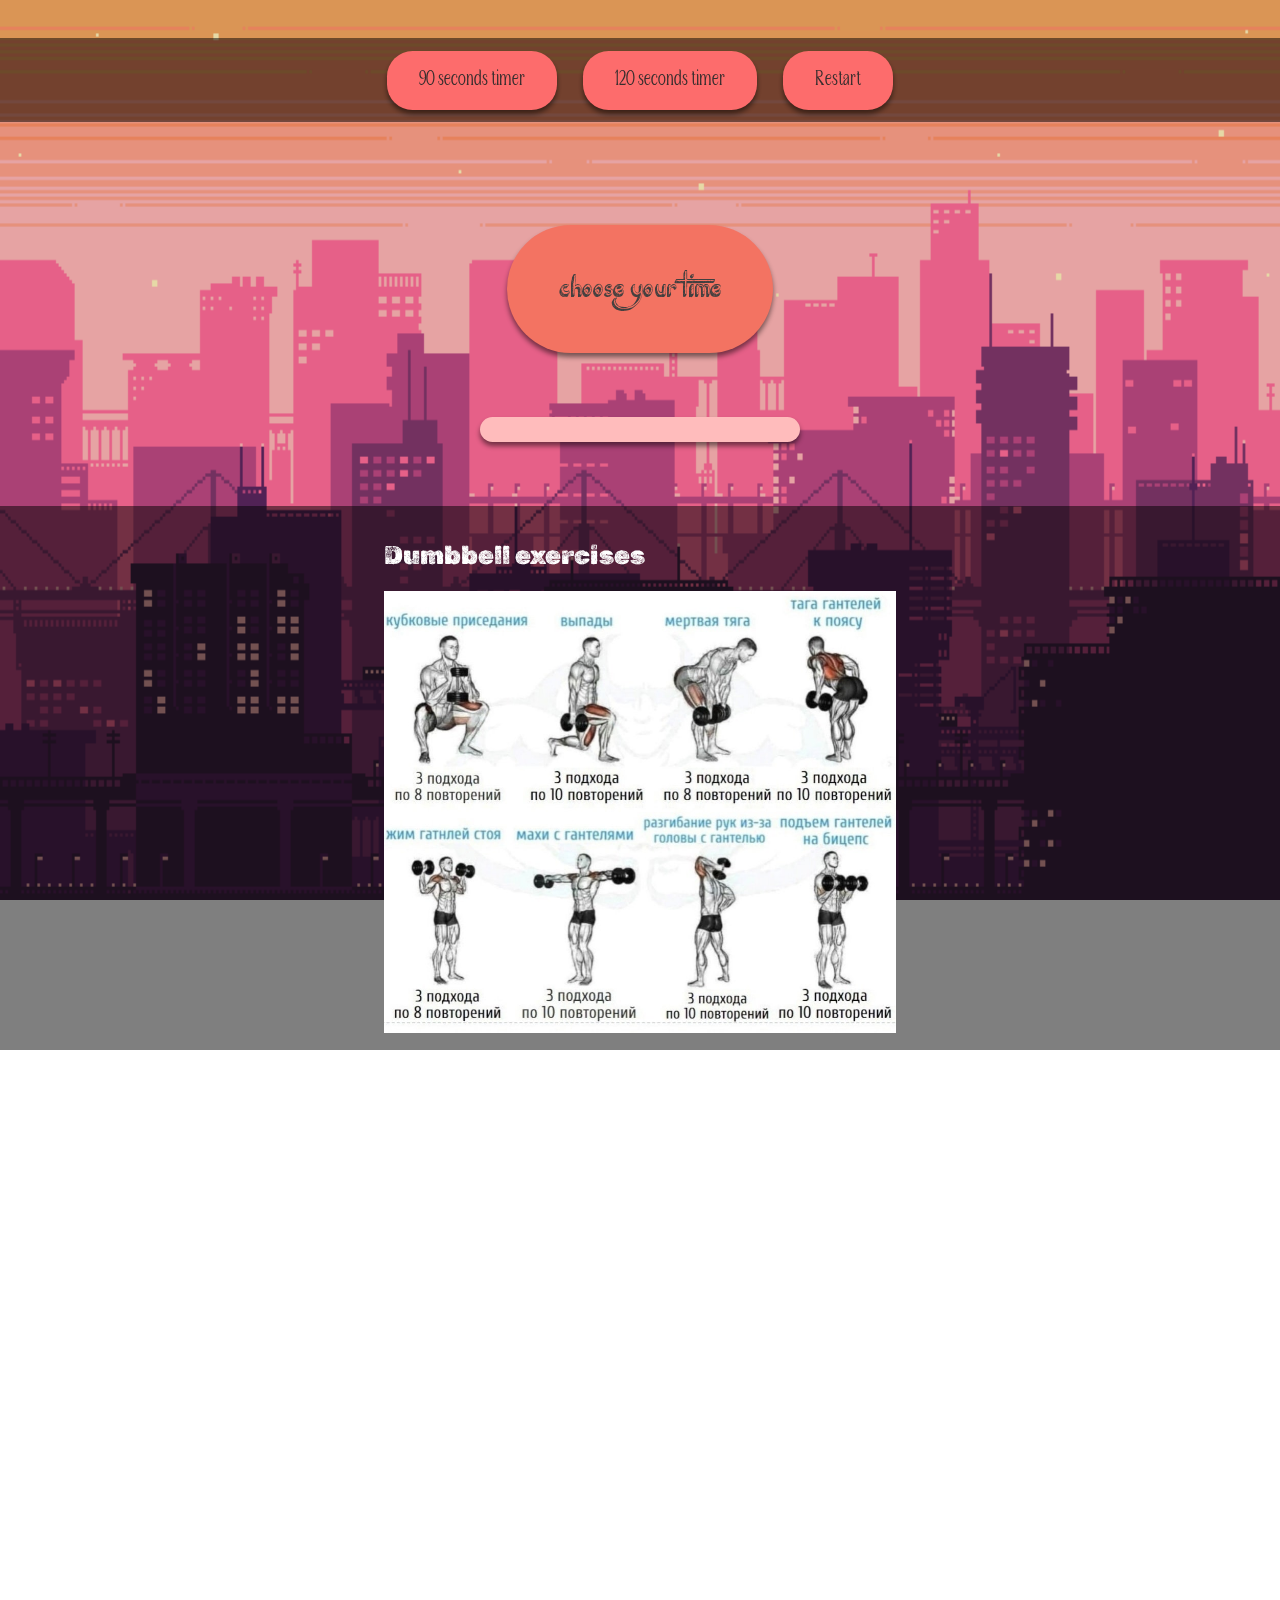
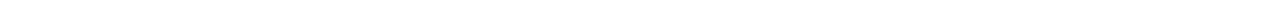
==== index.html @ c1ca0c8b "add main files" ====
<!DOCTYPE html>
<html lang="en">
<head>
    <meta charset="UTF-8">
    <meta http-equiv="X-UA-Compatible" content="IE=edge">
    <meta name="viewport" content="width=device-width, initial-scale=1.0">
    <title>Timer</title>
    <script src="js/script.js"></script>
    <link href="style/style.css" rel="stylesheet">
</head>
<body>
    <div class="timer-container">
        <img class="bg-img" src="img/bg-img4.gif">
        <div class="timer-tools">
            <button class="button-90s" onclick="time90s(), progressBar90s()">90 seconds timer</button>
            <button class="button-90s" onclick="time120s(), progressBar120s()">120 seconds timer</button>
            <a href="" class="button-90s">Restart</a>
        </div>
        <div class="timer">
            <p class="timer-default-text">choose your time</p>
            <p id="timer"></p>
        </div>
        <div id="progress-bar" class="progress-bar">
        </div>

        <div class="exercises-container">
            <div class="exercise-1">
                <h2>Dumbbell exercises</h2>
                <img src="img/TRAINING-1.jpg">
            </div>
        </div>
    </div>
</body>
</html>
---- style/style.css ----
@font-face {
    font-family: Cartoon;
    src: url(../font/National\ Cartoon.ttf);
}

@font-face {
    font-family: Cond;
    src: url(../font/Sulangor-SemCond.otf);
}

@font-face {
    font-family: Rubik;
    src: url(../font/RubikDirt-Regular.ttf);
}

::-webkit-scrollbar {
    display: none;
  }
body {
    margin: 0;
}
.timer-container {
    width: 100vw;
    height: 180vh;
    display: flex;
    justify-content: flex-start;
    align-items: center; 
    flex-direction: column;
    gap: 5vw;
    /* background: linear-gradient(to bottom, rgb(228, 167, 243), rgb(119, 249, 253)); */
    margin: 0;
    position: relative;
    overflow: hidden;
}
.bg-img {
    width: 100vw;
    height: 100vh;
    position: fixed;
    left: 0;
    top: 0;
    z-index: -1;
    filter: brightness(90%);
}
.timer-tools {
    display: flex;
    gap: 2vw;
    justify-content: center;
    background-color: rgba(0, 0, 0, 0.5);
    width: 100%;
    padding: 1vw 0;
    margin: 3vw;
}
.button-90s {
    padding: 1.5vw 2.5vw;
    font-size: 1.25vw;
    background-color: rgb(253, 108, 108);
    border-radius: 2vw;
    transition: all 0.8s ease-out;
    box-shadow: 0 4px 5px rgba(0, 0, 0, 0.493);
    border: none;
    color: rgb(56, 46, 46);
    cursor: pointer;
    font-family: Cond;
}
.button-90s:hover {
    background-color: rgb(194, 12, 12);
    color: white;
}
.timer {
    background-color: rgb(243, 115, 98);
    box-shadow: 0 4px 5px rgba(0, 0, 0, 0.493);
    padding: 3vw 4vw;
    border-radius: 10vw;
}
.timer90s {
    background-color: rgb(243, 115, 98);
    box-shadow: 0 4px 5px rgba(0, 0, 0, 0.493);
    padding: 3vw 4vw;
    border-radius: 10vw;
    animation: timer-bg 90s linear;
}
.timer120s {
    background-color: rgb(243, 115, 98);
    box-shadow: 0 4px 5px rgba(0, 0, 0, 0.493);
    padding: 3vw 4vw;
    border-radius: 10vw;
    animation: timer-bg 120s linear;
}
.timer-default-text {
    font-size: 2vw;
    color: rgb(65, 63, 63);
    margin: 0;
    font-family: Cartoon;
}
.timer #timer {
    color: rgb(39, 38, 38);
    font-size: 3vw;
    margin: 0;
    font-family: Cartoon;
}
.progress-bar {
    background-color: rgb(255, 188, 188);
    box-shadow: 0 4px 5px rgba(0, 0, 0, 0.493);
    width: 25vw;
    height: 2vw;
    border-radius: 2vw;
    overflow: hidden;
}
.progress90s {
    background-color: black;
    background: url(../img/progress1.gif);
    height: 2vw;
    border-radius: 0.8vw;
    animation: progress-anim 90s linear;
}
.progress120s {
    background-color: black;
    background: url(../img/progress1.gif);
    height: 2vw;
    border-radius: 0.8vw;
    animation: progress-anim 120s linear;
}

a:link, a:visited {
    text-decoration: none;
}
.exercises-container {
    display: flex;
    gap: 2vw;
    justify-content: center;
    background-color: rgba(0, 0, 0, 0.5);
    width: 100vw;
    padding: 1vw 0;
}
.exercise-1 h2 {
    font-family: Rubik;
    font-size: 2vw;
    color: white;
    font-weight: 100;
    transition: all 0.2s ease-out;
}
.exercise-1 h2:hover {
    letter-spacing: 4px;
}
.exercise-1 img {
    width: 40vw;
}


@media (max-width: 1000px) {
    .timer-container {
        height: 100vh !important;
        justify-content: center !important;
    }
    .button-90s {
        font-size: 4vw !important;
    }
    .timer-default-text {
        font-size: 7vw !important;
    }
    #timer {
        font-size: 7vw !important;
    }
    .progress-bar {
        width: 60vw !important;
        height: 5vw !important;
    }
    .progress90s {
        height: 5vw !important;
        animation: progress-anim-mobile 90s linear;
    }
    .progress120s {
        height: 5vw !important;
        animation: progress-anim-mobile 120s linear;
    }
    .exercise-1 img {
        width: 80vw !important;
    }
    .exercise-1 h2 {
        font-size: 4vw;
    }
}





@keyframes progress-anim {
    from {
        width: 0;
    }
    to {
        width: 25vw;
    }
}
@keyframes progress-anim-mobile {
    from {
        width: 0;
    }
    to {
        width: 60vw;
    }
}

@keyframes timer-bg {
    from {
        background-color: rgb(248, 24, 24);
    }
    to {
        background-color: rgb(247, 250, 81);
    }
}
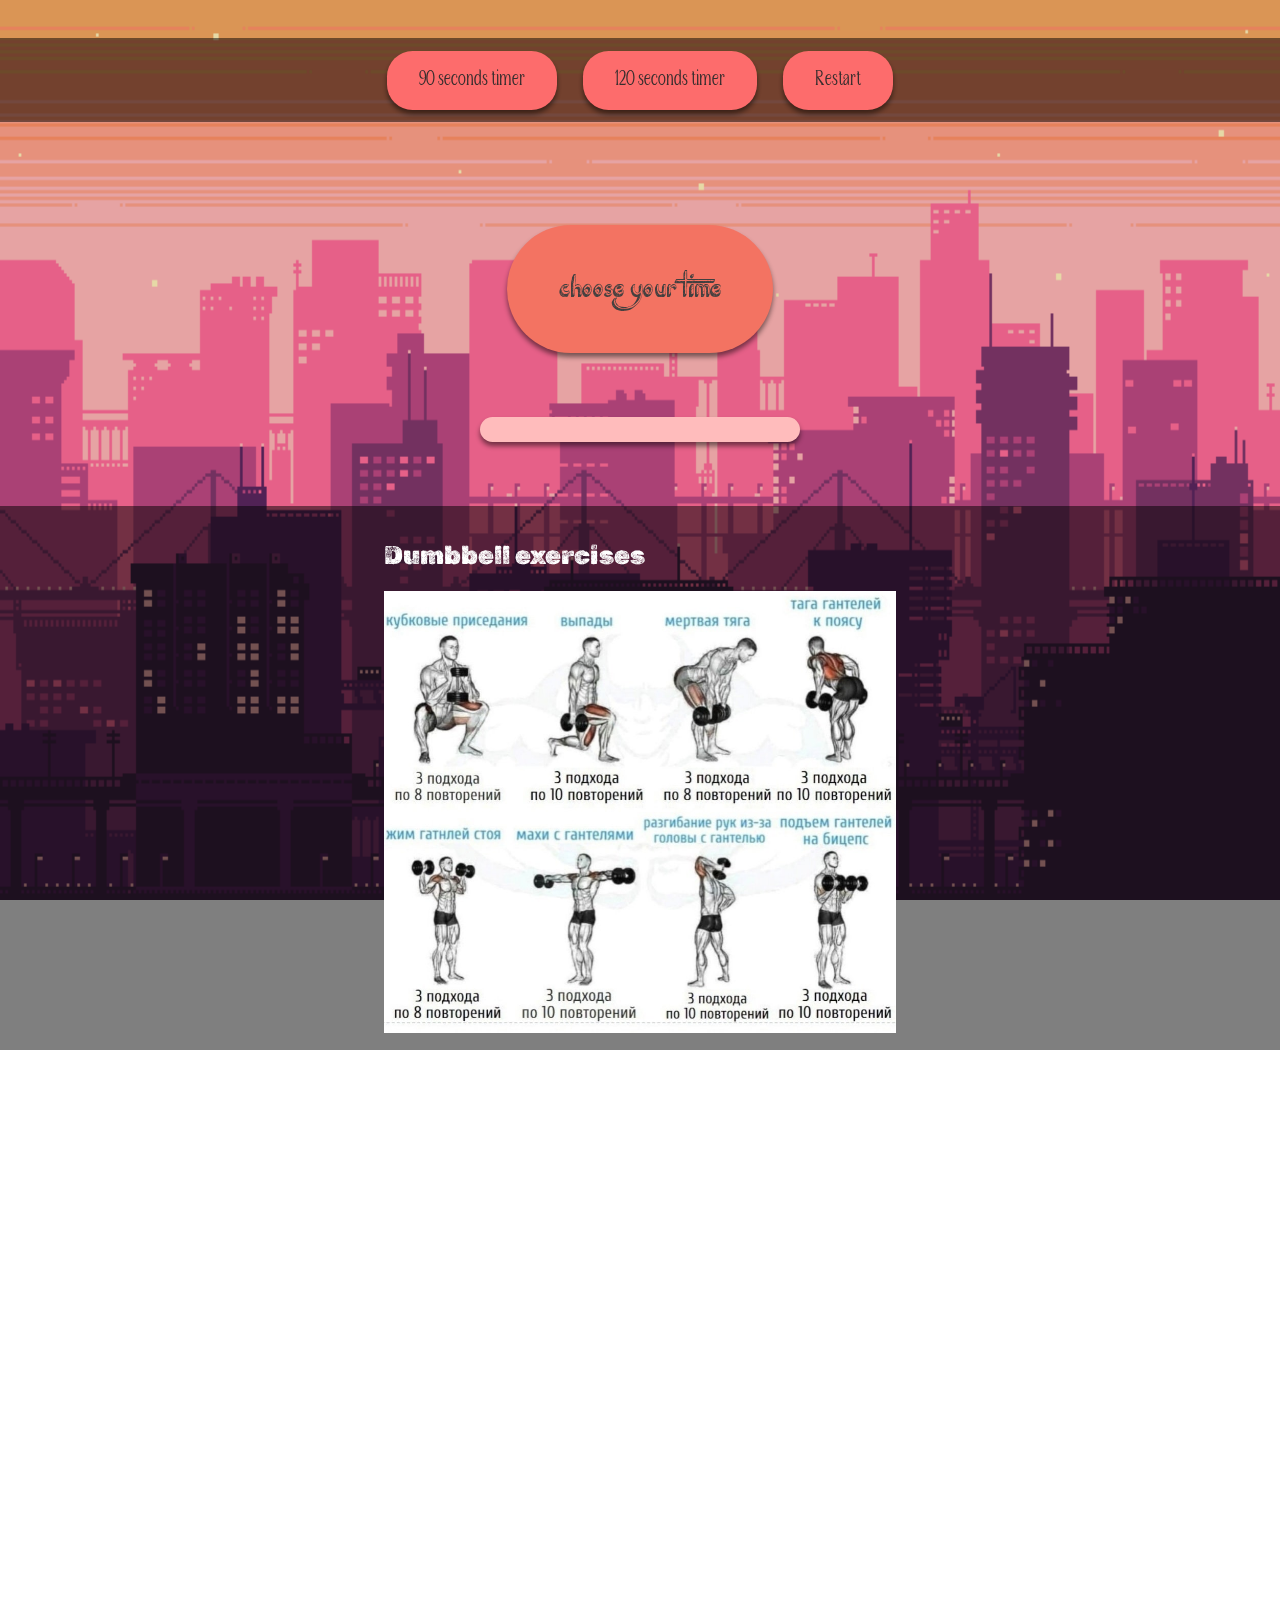
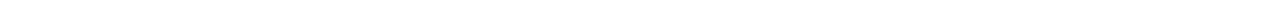
==== commit 835a289a: "add progress" ====
--- a/index.html
+++ b/index.html
@@ -25,7 +25,7 @@
 
         <div class="exercises-container">
             <div class="exercise-1">
-                <h2>Dumbbell exercises</h2>
+                <a href="pages/dumbbell.html" target="_blank"><h2>Dumbbell exercises</h2></a>
                 <img src="img/TRAINING-1.jpg">
             </div>
         </div>
--- a/style/style.css
+++ b/style/style.css
@@ -147,6 +147,33 @@
 }
 
 
+
+
+/* для pages/dumbbel.html */
+.exercises-container2 {
+    margin-top: 3vw;
+}
+.progress-conntainer {
+    display: flex;
+    flex-direction: column;
+    margin: 3vw auto;
+    gap: 3vw;
+    background-color: rgba(61, 66, 92, 0.466);
+    padding: 2vw 4vw; 
+    width: 60%;
+    border-radius: 1vw;
+}
+.progress-half-ex {
+    display: flex;
+    gap: 2vw;
+    justify-content: center;
+}
+.training-img {
+    border-radius: 1vw;
+    box-shadow: 0 4px 10px rgba(0, 0, 0, 0.61);
+}
+
+
 @media (max-width: 1000px) {
     .timer-container {
         height: 100vh !important;
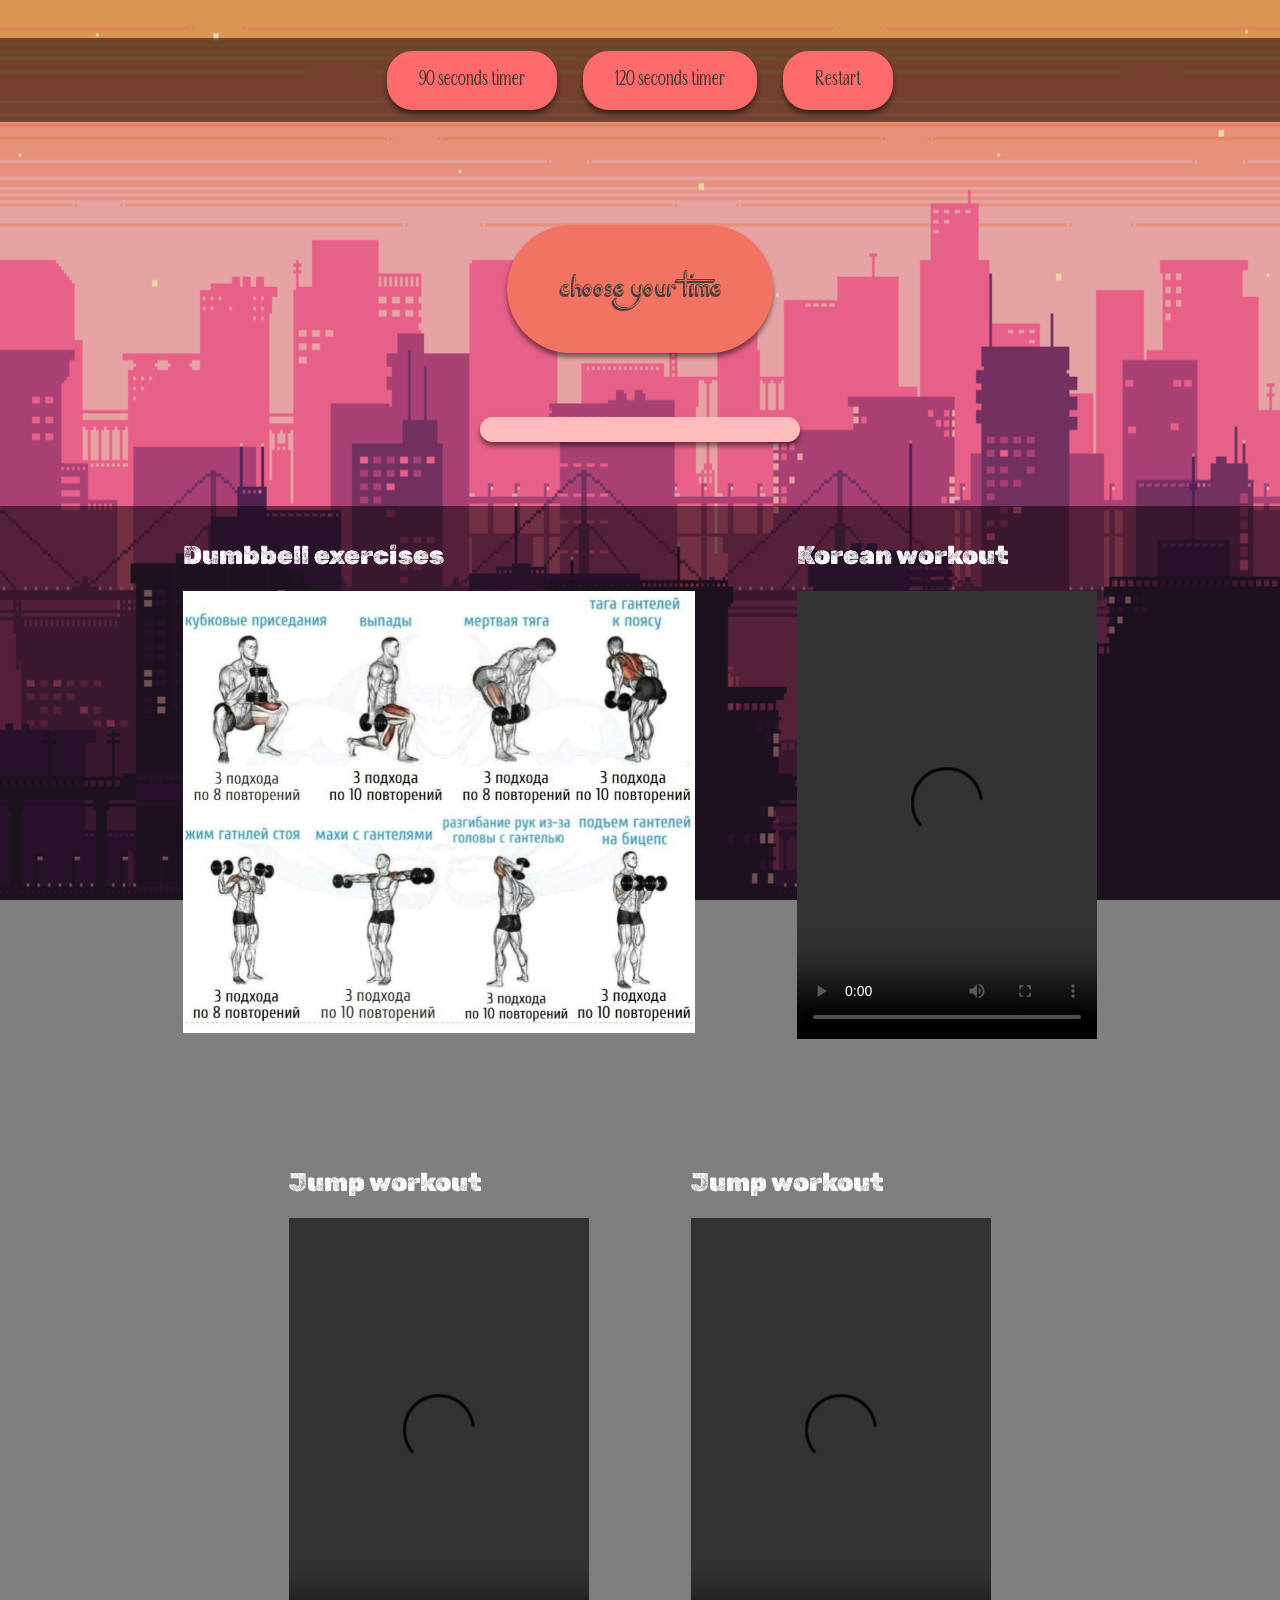
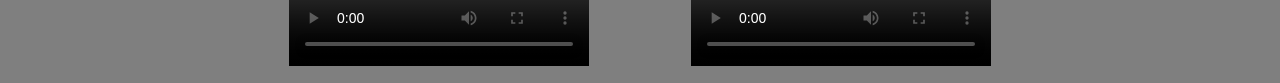
==== commit 90e0e36d: "add more exercises" ====
--- a/index.html
+++ b/index.html
@@ -28,6 +28,24 @@
                 <a href="pages/dumbbell.html" target="_blank"><h2>Dumbbell exercises</h2></a>
                 <img src="img/TRAINING-1.jpg">
             </div>
+            <div class="exercise-1">
+                <a href="pages/KoreanWorkout.html" target="_blank"><h2>Korean workout</h2></a>
+                <video controls class="jump-vid">
+                    <source src="vids/korean.mp4">
+                </video>
+            </div>
+            <div class="exercise-1">
+                <a href="pages/Jump.html" target="_blank"><h2>Jump workout</h2></a>
+                <video controls class="jump-vid">
+                    <source src="vids/jump.mp4">
+                </video>
+            </div>
+            <div class="exercise-1">
+                <a href="pages/Jump.html" target="_blank"><h2>Jump workout</h2></a>
+                <video controls class="jump-vid">
+                    <source src="vids/jump.mp4">
+                </video>
+            </div>
         </div>
     </div>
 </body>
--- a/style/style.css
+++ b/style/style.css
@@ -21,7 +21,7 @@
 }
 .timer-container {
     width: 100vw;
-    height: 180vh;
+    /* height: 180vh; */
     display: flex;
     justify-content: flex-start;
     align-items: center; 
@@ -30,7 +30,7 @@
     /* background: linear-gradient(to bottom, rgb(228, 167, 243), rgb(119, 249, 253)); */
     margin: 0;
     position: relative;
-    overflow: hidden;
+    overflow: auto;;
 }
 .bg-img {
     width: 100vw;
@@ -126,11 +126,12 @@
 }
 .exercises-container {
     display: flex;
-    gap: 2vw;
+    flex-wrap: wrap;
+    gap: 8vw;
     justify-content: center;
     background-color: rgba(0, 0, 0, 0.5);
     width: 100vw;
-    padding: 1vw 0;
+    padding: 1vw 10vw;
 }
 .exercise-1 h2 {
     font-family: Rubik;
@@ -145,6 +146,10 @@
 .exercise-1 img {
     width: 40vw;
 }
+.jump-vid {
+    height: 35vw;
+}
+
 
 
 
@@ -171,12 +176,158 @@
 .training-img {
     border-radius: 1vw;
     box-shadow: 0 4px 10px rgba(0, 0, 0, 0.61);
-}
+    cursor: pointer;
+}
+
+
+.timer-90s-anim {
+    animation: timer90s 90s linear;
+}
+.timer-120s-anim {
+    animation: timer120s 90s linear;
+}
+
+/* progress on dumbbell ex-s page */
+
+.single-ex {
+    display: flex;
+    gap: 0.5vw;
+}
+.single-ex input[type="checkbox"] {
+    transform:scale(2);
+    opacity:0.9;
+    cursor:pointer;
+}
+
+
+/* modal */
+
+
+
+.modal {
+    display: none; /* Скрыто по умолчанию */
+    position: fixed; /* Оставаться на месте */
+    z-index: 1; /* Сидеть на вершине */
+    padding-top: 1vw; /* Расположение коробки */
+    left: 0;
+    top: 0;
+    width: 100%; /* Полная ширина */
+    height: 100%; /* Полная высота */
+    overflow: auto; /* Включите прокрутку, если это необходимо */
+    background-color: rgba(0, 0, 0, 0.4); /*Черный с непрозрачностью */
+  }
+
+
+.modal-content {
+    position: relative;
+    display: flex;
+    justify-content: center;
+    gap: 10vw;
+    background-color: rgba(73, 68, 68, 0.8156862745);
+    margin: auto;
+    padding: 2vw;
+    border-radius: 2vw;
+    width: 80%;
+    box-shadow: 0 4px 8px rgba(0, 0, 0, 0.3);
+    -webkit-animation: animatetop 0.4s ease-out;
+            animation: animatetop 0.4s ease-out;
+  }
+  .modal-content a {
+    margin: 0;
+    padding: 0;
+  }
+
+
+.modal-content-disappear {
+    top: 0;
+    opacity: 0;
+    -webkit-animation: animbottom 0.4s ease-in;
+            animation: animbottom 0.4s ease-in;
+  }
+
+
+.korean-jump {
+    align-items: center;
+    justify-content: center;;
+}
+  
+@-webkit-keyframes animatetop {
+    from {
+      top: -300px;
+      opacity: 0;
+    }
+    to {
+      top: 0;
+      opacity: 1;
+    }
+  }
+  
+  @keyframes animatetop {
+    from {
+      top: -300px;
+      opacity: 0;
+    }
+    to {
+      top: 0;
+      opacity: 1;
+    }
+  }
+  @-webkit-keyframes animbottom {
+    from {
+      top: 0;
+      opacity: 1;
+    }
+    to {
+      top: -300px;
+      opacity: 0;
+    }
+  }
+  @keyframes animbottom {
+    from {
+      top: 0;
+      opacity: 1;
+    }
+    to {
+      top: -300px;
+      opacity: 0;
+    }
+  }
+  .close {
+    color: white;
+    position: absolute;
+    top: 5px;
+    right: 20px;
+    font-size: 2.5vw;
+    font-weight: bold;
+    transition: all 0.4s ease;
+  }
+  
+  .close:hover,
+  .close:focus {
+    color: #000;
+    text-decoration: none;
+    cursor: pointer;
+  }/*# sourceMappingURL=aboutus.css.map */
+
+  .training-img-in-modal {
+    height: 90vh !important;
+    width: auto !important;
+    border-radius: 2vw;
+  }
+
+
+
+
+
 
 
 @media (max-width: 1000px) {
+    .exercises-container {
+        flex-direction: column !important;
+        align-items: center !important;
+    }
     .timer-container {
-        height: 100vh !important;
+        /* height: 100vh !important; */
         justify-content: center !important;
     }
     .button-90s {
@@ -203,6 +354,10 @@
     .exercise-1 img {
         width: 80vw !important;
     }
+    .jump-vid {
+        width: 80vw !important;
+        height: auto;
+    }
     .exercise-1 h2 {
         font-size: 4vw;
     }
@@ -237,3 +392,20 @@
         background-color: rgb(247, 250, 81);
     }
 }
+
+@keyframes timer90s {
+   from {
+        background-color: rgb(238, 79, 58);
+    }
+    to {
+        background-color: rgb(219, 250, 81);
+    }
+}
+@keyframes timer120s {
+    from {
+         background-color: rgb(238, 79, 58);
+     }
+     to {
+         background-color: rgb(219, 250, 81);
+     }
+ }
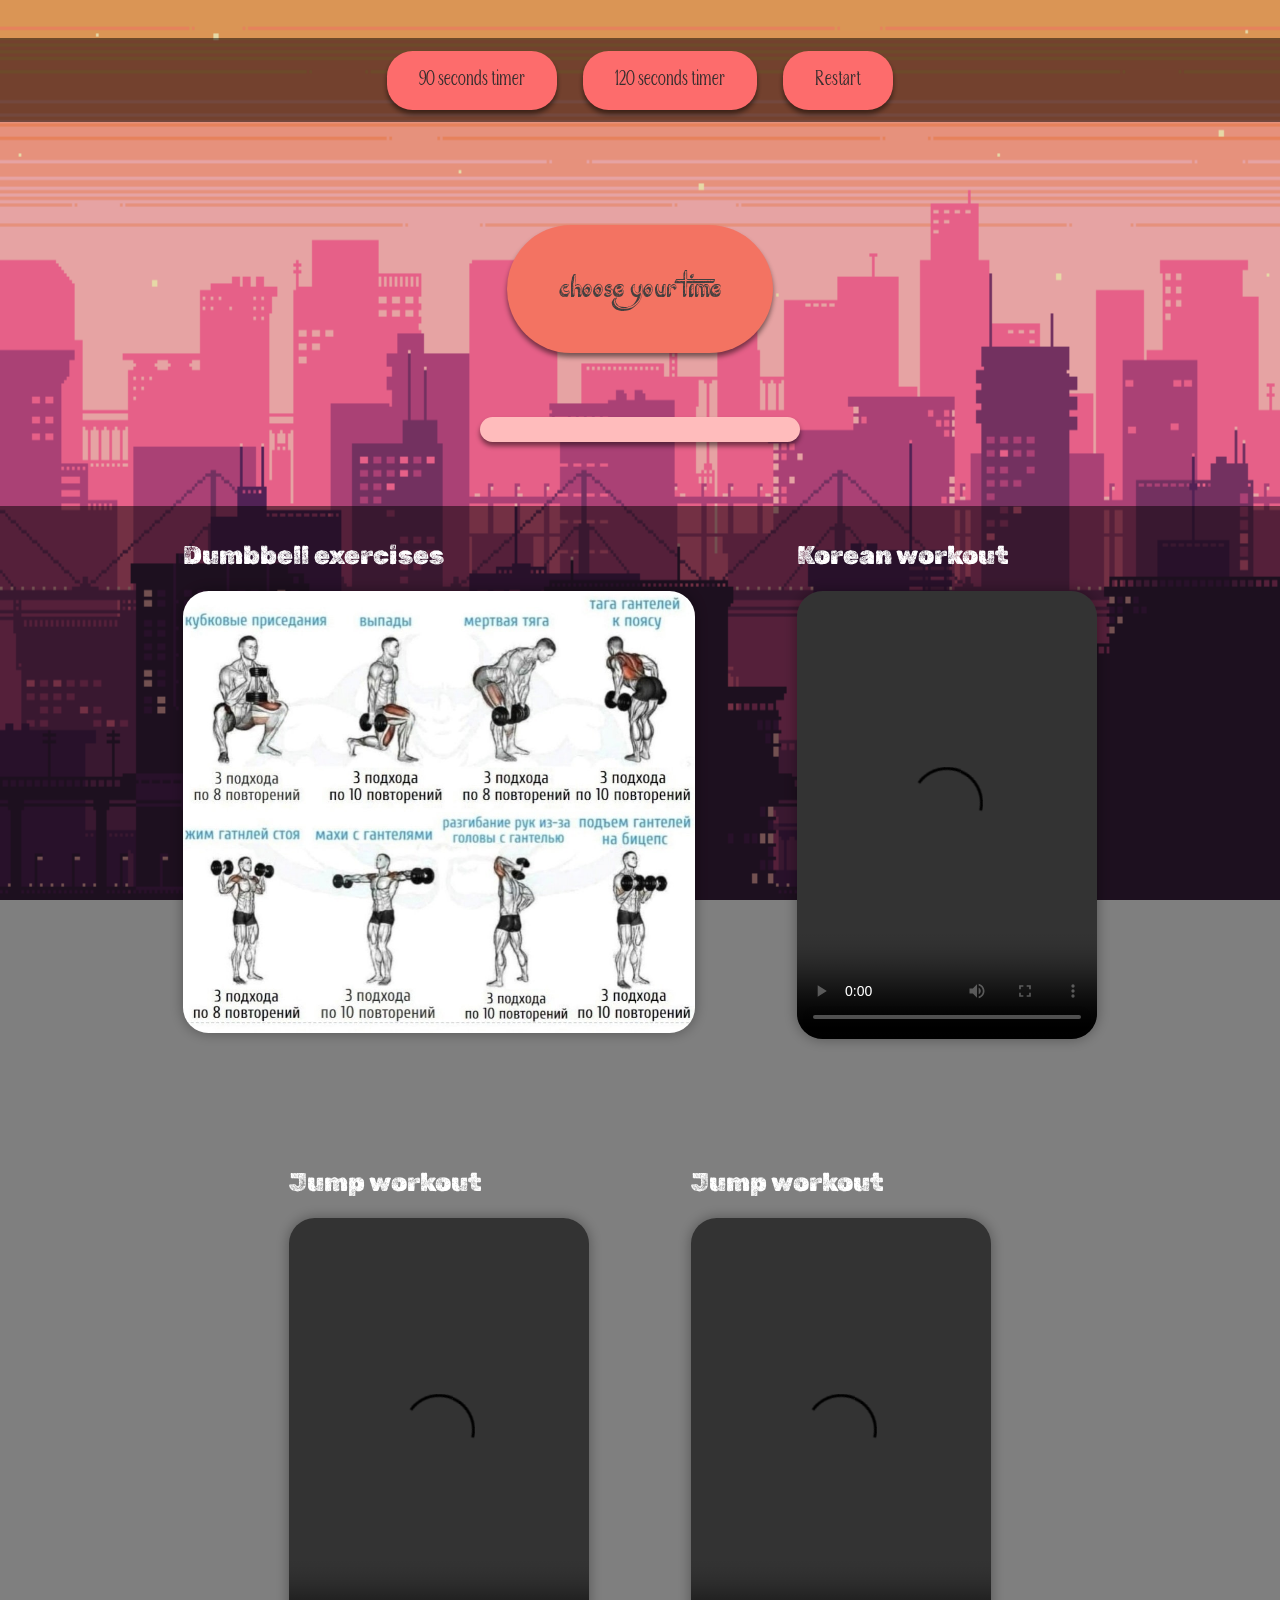
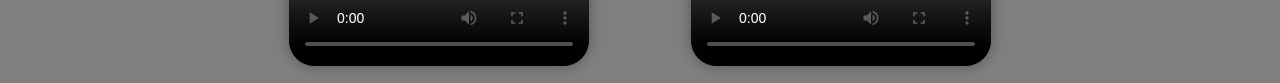
==== commit cc4c3bd9: "fixed style bugs in ex pages and stylized the main page imgs" ====
--- a/index.html
+++ b/index.html
@@ -30,19 +30,19 @@
             </div>
             <div class="exercise-1">
                 <a href="pages/KoreanWorkout.html" target="_blank"><h2>Korean workout</h2></a>
-                <video controls class="jump-vid">
+                <video controls class="jump-vid jump-vid-main">
                     <source src="vids/korean.mp4">
                 </video>
             </div>
             <div class="exercise-1">
                 <a href="pages/Jump.html" target="_blank"><h2>Jump workout</h2></a>
-                <video controls class="jump-vid">
+                <video controls class="jump-vid jump-vid-main">
                     <source src="vids/jump.mp4">
                 </video>
             </div>
             <div class="exercise-1">
                 <a href="pages/Jump.html" target="_blank"><h2>Jump workout</h2></a>
-                <video controls class="jump-vid">
+                <video controls class="jump-vid jump-vid-main">
                     <source src="vids/jump.mp4">
                 </video>
             </div>
--- a/style/style.css
+++ b/style/style.css
@@ -131,7 +131,7 @@
     justify-content: center;
     background-color: rgba(0, 0, 0, 0.5);
     width: 100vw;
-    padding: 1vw 10vw;
+    padding: 1vw 0;
 }
 .exercise-1 h2 {
     font-family: Rubik;
@@ -145,11 +145,19 @@
 }
 .exercise-1 img {
     width: 40vw;
+    border-radius: 2vw;
+    box-shadow: 0 0 14px rgba(0, 0, 0, 0.348);
 }
 .jump-vid {
     height: 35vw;
-}
-
+    border-radius: 2vw;
+    box-shadow: 0 0 14px rgba(0, 0, 0, 0.548);
+    padding: 1vw;
+}
+.jump-vid-main {
+    padding: 0;
+    box-shadow: 0 0 14px rgba(0, 0, 0, 0.348);
+}
 
 
 
@@ -174,9 +182,10 @@
     justify-content: center;
 }
 .training-img {
-    border-radius: 1vw;
     box-shadow: 0 4px 10px rgba(0, 0, 0, 0.61);
     cursor: pointer;
+    border-radius: 2vw;
+    padding: 1vw;
 }
 
 
@@ -184,7 +193,7 @@
     animation: timer90s 90s linear;
 }
 .timer-120s-anim {
-    animation: timer120s 90s linear;
+    animation: timer120s 120s linear;
 }
 
 /* progress on dumbbell ex-s page */
@@ -245,8 +254,12 @@
             animation: animbottom 0.4s ease-in;
   }
 
-
+.header-text {
+    cursor: pointer;
+}
 .korean-jump {
+    display: flex;
+    flex-direction: column;
     align-items: center;
     justify-content: center;;
 }
